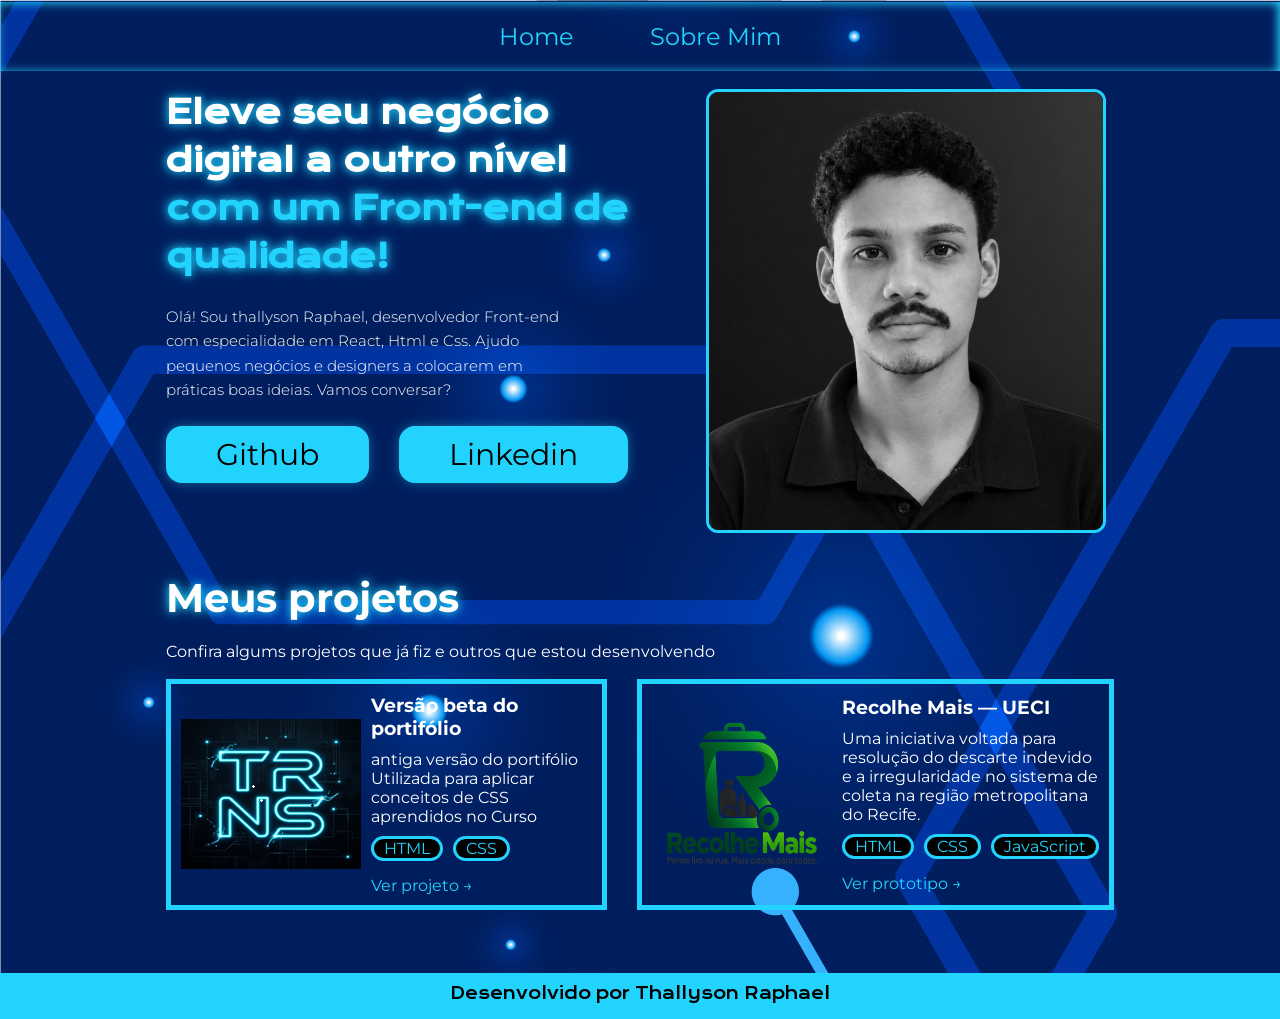
==== index.html @ 58ccdad1 "Add files via upload" ====
<!DOCTYPE html>
<html lang="pt-br">
<head>
    <meta charset="UTF-8">
    <meta name="viewport" content="width=device-width, initial-scale=1.0">
    <title>Portifólio</title>
    <link rel="stylesheet" href="style.css">
    <link rel="icon" type="image/png" href="/imagem/logo gemini.jpg">
</head>
<body>
    <header>
        <nav class="cabecalho">
            <a href="#">Home</a>
            <a href="sobre_mim.html">Sobre Mim</a>
          
        </nav>
    </header>
    <main>
        <section class="bloco_apresentacao">
            <div class="texto_apresentacao">
                <h1>Eleve seu negócio digital a outro nível <span class="destaque">com um Front-end de qualidade!</span></h1>
                <p> Olá! Sou thallyson Raphael, desenvolvedor Front-end com especialidade em React, Html e Css. Ajudo pequenos negócios e designers a colocarem em práticas boas ideias. Vamos conversar?</p>
                    <div class="contato"> 
                     <a href="https://github.com/TRNS-DEV" target="_blank">Github</a>
                    <a href="https://www.linkedin.com/in/thallyson-raphael-2501ab3b3/" target="_blank">Linkedin</a>
                    </div> 
                </div>
            <div class="foto">
                <img src="/imagem/thallyson 720pixel.png" alt="Foto do desenvolvedor">
            </div>
        </section>
        <section class="meus_projetos">
            <h2>Meus projetos</h2>
            <p class="introducao">Confira algums projetos que já fiz e outros que estou desenvolvendo</p>
            <div class="projetos_grid">
                <article class="projeto_card">
                    <img src="imagem/logo gemini 180x150.png" alt="">
                    <div class="info_projeto">
                    <h3>Versão beta do portifólio</h3>
                    <p>antiga versão do portifólio Utilizada para aplicar conceitos de CSS aprendidos no Curso</p>
                    <div class="tags">
                        <span class="html">HTML</span>
                        <span class="css">CSS</span>                        
                    </div>
                    <a href="https://trns-dev.github.io/Portif-lio-thallyson-Raphael/"> Ver projeto <span>→</span></a>
                </div>
                </article>
                
                <article class="projeto_card">
                    <img src="/imagem/logo_recolhemais.png" alt="">
                    <div class="info_projeto">
                    <h3>Recolhe Mais — UECI</h3>
                    <p>Uma iniciativa voltada para resolução do descarte indevido e a irregularidade no sistema de coleta na região metropolitana do Recife.</p>
                    <div class="tags">
                        <span>HTML</span>
                        <span>CSS</span>
                        <span>JavaScript</span>
                        
                    </div>
                    <a href="https://trns-dev.github.io/Testes/">Ver prototipo <span>→</span></a>
                    </div>
                    
                </article>
            </div>
        </section>
    </main>
    <footer class="rodape">Desenvolvido por Thallyson Raphael</footer>
</body>
</html>
---- style.css ----
@import url('https://fonts.googleapis.com/css2?family=Krona+One&family=Montserrat:ital,wght@0,100..900;1,100..900&display=swap');

:root {
    --corPrincipal: #22D4FD;
    --corFundo: #000000;
    --fontTitulo: "krona One", sans-serif;
    --fontPrincipal: "Montserrat", sans-serif;
}
/*sessão de medidas da pagina e do header*/

* {
    margin: 0;
    padding: 0;
    box-sizing: border-box;
}
header {
    padding: 20px;
     box-shadow: inset -2px 1px 10px var(--corPrincipal); 
    margin-top: 2px;
    /* background-image: linear-gradient(to left, var(--corFundo), var(--corPrincipal)); */
}

body {
    background-image: url(/imagem/background.jpg);
}



/*configurações do cabeçalho*/
.cabecalho {
    display: flex;
    /* gap: 100px; */
    gap: clamp(25px, 6vw, 100px);
    justify-content: center;
}

.cabecalho a {
    text-decoration: none;
    color: var(--corPrincipal);
    font-family: var(--fontPrincipal);
    font-size: 1.5rem;
}
.cabecalho img{
    width:100px;
    height: 100px;
    align-items: flex-end;
}
/*fim da sessão do cabeçalho*/

/* sessão do texto princiapal e seu paragrafo*/
.texto_apresentacao h1 {
    font-family: var(--fontTitulo);
    font-size: 2.0rem;
    line-height: 1.5;
    color: white;
    max-height: 700px ;
    max-width: 480px;
    text-shadow: 0 0 8px var(--corPrincipal), 0 0 16px rgba(34, 212, 253, 0.5);   
}
.destaque {
    color: #22D4FD;
    text-shadow: 0 0 8px var(--corPrincipal), 0 0 16px rgba(34, 212, 253, 0.5);
}
.texto_apresentacao p {
    font-family: var(--fontPrincipal);
    font-size: 0.95rem;
    line-height: 1.6;
    color: white;
    /* margin:10px; */
    font-weight: 300;
    max-width: 400px;
}
.texto_apresentacao{
    display: flex;
    flex-direction: column;
    gap: 24px;
}
/*Fim da sessão do texto h1 e seu paragrafo*/


/*Sessão dos botões do linkedin e github*/
.contato {
    display: flex;
    gap: 30px;
    justify-content: flex-start; 
}
.contato a {
    font-family: var(--fontPrincipal);
    background-color: #22D4FD;
    color: #000000;
    font-size: 30px;
    text-decoration: none;
     box-shadow: 0 0 12px rgba(34, 212, 253, 0.4);

    border-radius: 16px;
    border: solid 10px var(--corPrincipal);
    padding: 0 40px 0 40px;
    /* margin-top: 40px; */


    /*Fim da sessão*/
}

.bloco_apresentacao {
    display: flex;
    max-width: 1000px;
    margin: 0 auto;
    padding: 2vh 2vw;
    width: 90% ;

}

.foto img {
    width: 40vw;
    max-width: 400px;
    /* margin: 0 0 0 60px; */
    margin-left: clamp(20px, 5vw, 60px);
    border:solid 3px var(--corPrincipal);
    border-radius: 12px;
}

.rodape {
    background-color: #22D4FD;
    color: black;
    text-align: center;
    padding: 10px;
    font-size: 1rem;
    font-family: var(--fontTitulo);
    margin-top: 45px;
    padding-bottom:15px;
}
/*Parte de Meus projetos*/
.meus_projetos{
    max-width: 1000px;
    margin: 0 auto;
    width: 90% ;
    color: white;
    font-family: var(--fontPrincipal);
    padding: 2vh 2vw;
}
.projetos_grid{
display:flex;
gap: 30px;
}

.projeto_card{
display: flex;
flex: 1;
border: solid 5px #22D4FD;
align-items: center;
padding: 10px;
gap: 10px;
}

.projeto_card img{
    width:180px;
    height: 150px;
    flex-shrink: 1;
    
    
}
.projeto_card a{
    display: inline-block;
    text-decoration: none;
    color: #22D4FD;
    margin-top:15px ;

    
}
.projeto_card h3{
    margin: 0 0 10px 0;
}

.meus_projetos h2{
    font-size: 40px;
    margin-bottom:20px;
    text-shadow: 0 0 8px var(--corPrincipal), 0 0 16px rgba(34, 212, 253, 0.5); 
}
.introducao{
    margin-bottom: 18px;
}


.tags{
   display: flex;
   gap: 10px;
   
}
.tags span{
color: #22D4FD;
border: solid 3px var(--corPrincipal);
border-radius:20px;
background-color: #000000;
padding: 0 10px 0 10px;
margin: 10px 0 0 0;
}



























































































@media (max-width: 1070px) {

    .bloco_apresentacao {
        flex-direction: column-reverse;
        align-items: center;
        width: 100%;
        padding: 30px 20px;
    }

    .texto_apresentacao {
        align-items: center;
        text-align: center;
        width: 100%;
    }

    .texto_apresentacao h1 {
        max-width: 600px;
    }

    .texto_apresentacao p {
        max-width: 600px;
    }

    .foto img {
        width: min(400px, 80vw);
        margin: 0 0 30px 0;
    }

    .contato {
        justify-content: center;
        flex-wrap: wrap;
    }

}
@media(max-width: 931px){
    .projetos_grid{
        flex-direction: column;
    }
}









@media (max-width: 600px) {

    header {
        padding: 15px 10px;
    }

    .cabecalho {
        gap: 25px;
        flex-wrap: wrap;
    }

    .cabecalho a {
        font-size: 1.1rem;
    }

    .bloco_apresentacao {
        width: 100%;
        padding: 30px 20px;
    }

    .texto_apresentacao h1 {
        font-size: 1.5rem;
        max-width: 100%;
    }

    .texto_apresentacao p {
        font-size: 0.9rem;
        max-width: 100%;
    }

    .foto img {
        width: 100%;
        max-width: 300px;
        margin: 0 0 25px 0;
    }

    .contato {
        width: 100%;
        justify-content: center;
        gap: 15px;
    }

    .contato a {
        font-size: 16px;
        padding: 10px 15px;
        border: solid 5px var(--corPrincipal);
    }

    .rodape {
        font-size: 0.8rem;
    }    
    }







@media(max-width:544px)
{
    .projeto_card{
        flex-direction: column;
    }
    .projeto_card img{
        width: 100%;
        max-width: 300px;
        height: auto;
    }
}
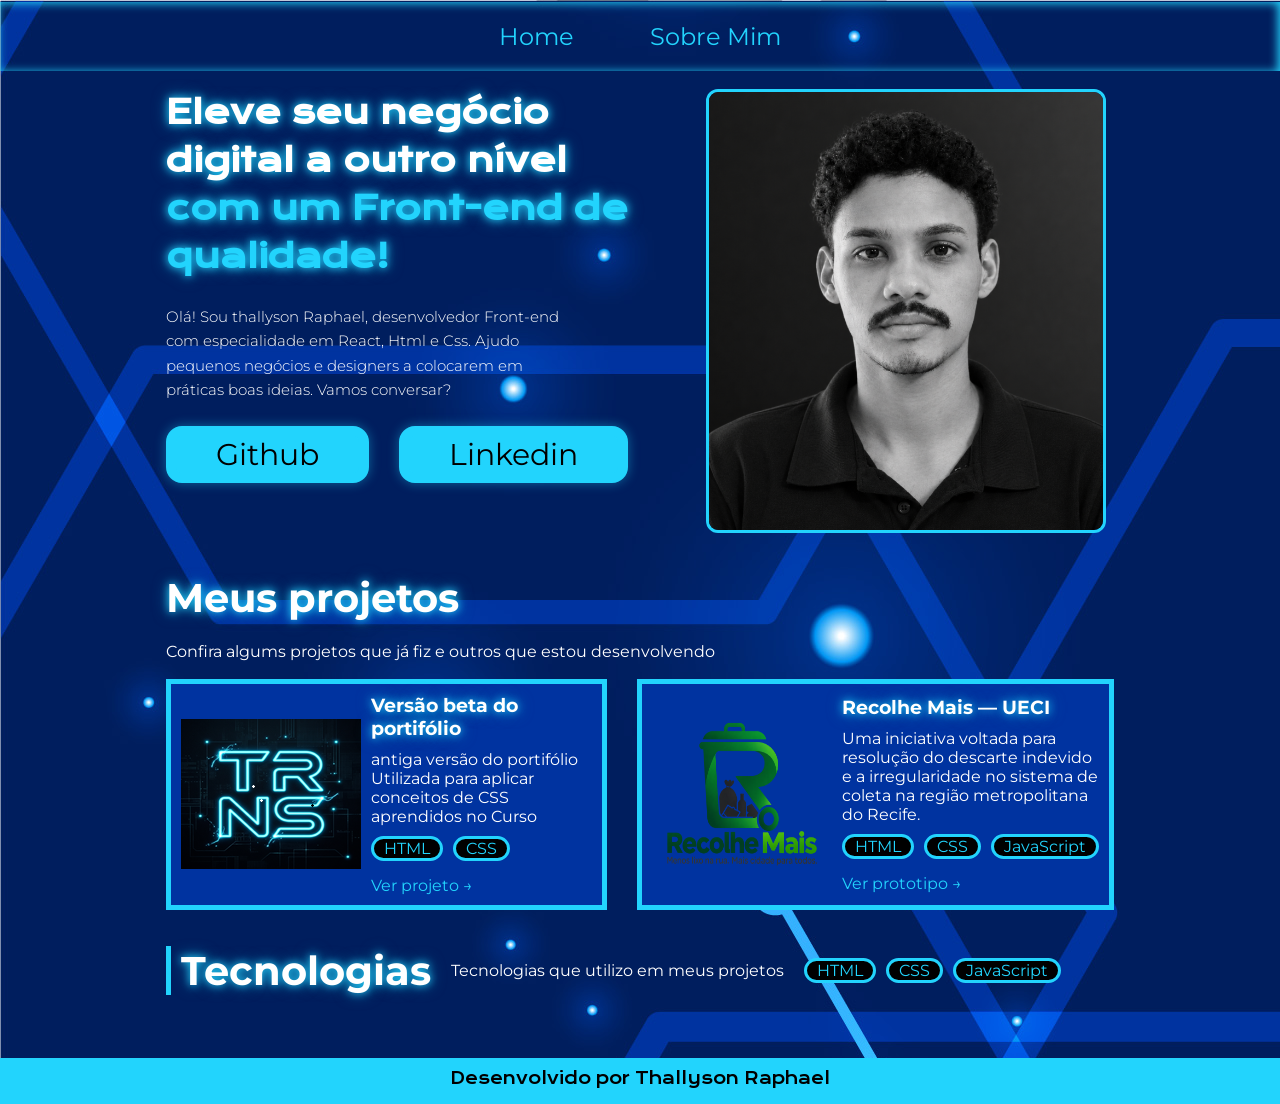
==== commit 5c560426: "Add files via upload" ====
--- a/index.html
+++ b/index.html
@@ -63,6 +63,16 @@
                 </article>
             </div>
         </section>
+        <section class="ferramentas">
+            <h2>Tecnologias</h2>
+            <p>Tecnologias que utilizo em meus projetos</p>
+            <div class="cards_tecnologias">
+                        <span>HTML</span>
+                        <span>CSS</span>
+                        <span>JavaScript</span>
+                        
+                    </div>
+        </section>
     </main>
     <footer class="rodape">Desenvolvido por Thallyson Raphael</footer>
 </body>
--- a/style.css
+++ b/style.css
@@ -40,11 +40,7 @@
     font-family: var(--fontPrincipal);
     font-size: 1.5rem;
 }
-.cabecalho img{
-    width:100px;
-    height: 100px;
-    align-items: flex-end;
-}
+
 /*fim da sessão do cabeçalho*/
 
 /* sessão do texto princiapal e seu paragrafo*/
@@ -130,7 +126,7 @@
     padding-bottom:15px;
 }
 /*Parte de Meus projetos*/
-.meus_projetos{
+.meus_projetos,.ferramentas{
     max-width: 1000px;
     margin: 0 auto;
     width: 90% ;
@@ -150,6 +146,7 @@
 align-items: center;
 padding: 10px;
 gap: 10px;
+background-color: #0033A0;
 }
 
 .projeto_card img{
@@ -169,6 +166,8 @@
 }
 .projeto_card h3{
     margin: 0 0 10px 0;
+    text-shadow: 0 0 8px var(--corPrincipal), 0 0 16px rgba(34, 212, 253, 0.5);
+font-family: var(--fontprincipal);
 }
 
 .meus_projetos h2{
@@ -184,104 +183,36 @@
 .tags{
    display: flex;
    gap: 10px;
+   margin-top: 10px;
    
 }
-.tags span{
+.tags span,.cards_tecnologias span{
 color: #22D4FD;
 border: solid 3px var(--corPrincipal);
 border-radius:20px;
 background-color: #000000;
 padding: 0 10px 0 10px;
-margin: 10px 0 0 0;
-}
-
-
-
-
-
-
-
-
-
-
-
-
-
-
-
-
-
-
-
-
-
-
-
-
-
-
-
-
-
-
-
-
-
-
-
-
-
-
-
-
-
-
-
-
-
-
-
-
-
-
-
-
-
-
-
-
-
-
-
-
-
-
-
-
-
-
-
-
-
-
-
-
-
-
-
-
-
-
-
-
-
-
-
-
-
-
-
-
+
+}
+.ferramentas{
+    gap: 20px;
+    display: flex;
+    align-items: center;
+}
+.ferramentas p{
+    font-family: var(--fontPrincipal);
+}
+.ferramentas h2{
+    border-left: solid 5px var(--corPrincipal);
+    padding-left: 10px;
+    font-size: 40px;
+    text-shadow: 0 0 8px var(--corPrincipal), 0 0 16px rgba(34, 212, 253, 0.5); 
+}.cards_tecnologias{
+display: flex;
+gap: 10px;
+}
+
+    
 
 
 
@@ -319,18 +250,18 @@
     }
 
 }
-@media(max-width: 931px){
+@media(max-width: 966px){
     .projetos_grid{
         flex-direction: column;
     }
 }
 
-
-
-
-
-
-
+@media(max-width:866px){
+    .ferramentas{
+        flex-wrap: wrap;
+        flex-direction: column;
+    }
+}
 
 
 @media (max-width: 600px) {
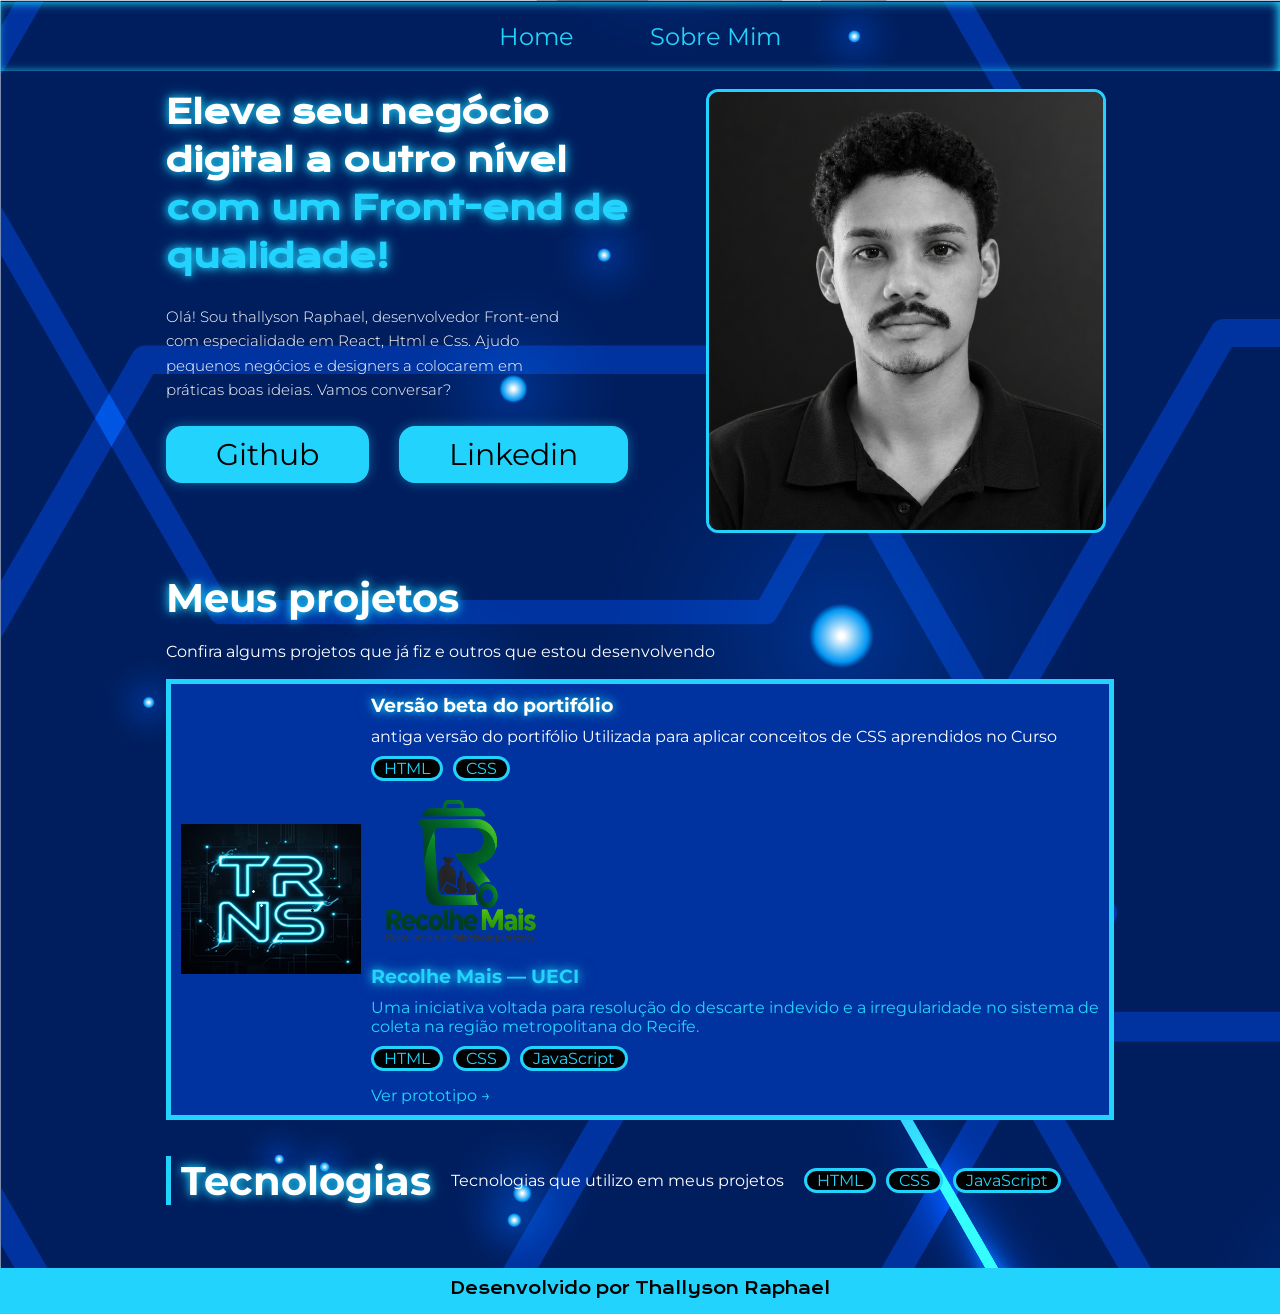
==== commit 73cd54ed: "Fix HTML formatting and structure" ====
--- a/index.html
+++ b/index.html
@@ -42,7 +42,7 @@
                         <span class="html">HTML</span>
                         <span class="css">CSS</span>                        
                     </div>
-                    <a href="https://trns-dev.github.io/Portif-lio-thallyson-Raphael/"> Ver projeto <span>→</span></a>
+                    <a href="https://trns-dev.github.io/Portif-lio-thallyson-Raphael/" target="_blank> Ver projeto <span>→</span></a>
                 </div>
                 </article>
                 
@@ -76,4 +76,4 @@
     </main>
     <footer class="rodape">Desenvolvido por Thallyson Raphael</footer>
 </body>
-</html>+</html>
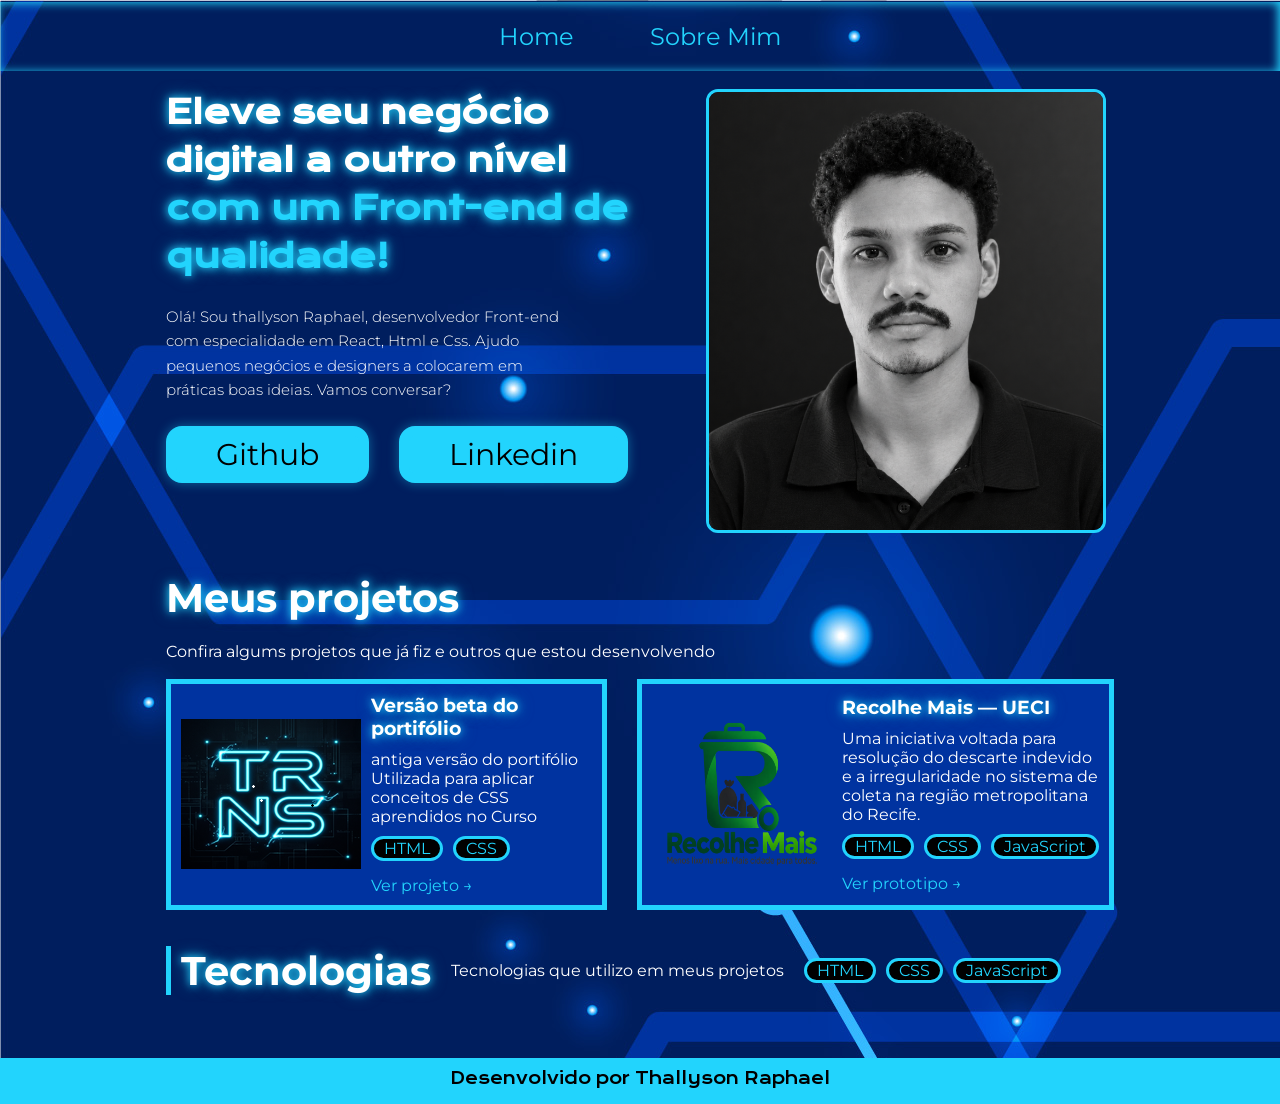
==== commit 30a5b0f3: "Add files via upload" ====
--- a/index.html
+++ b/index.html
@@ -10,7 +10,7 @@
 <body>
     <header>
         <nav class="cabecalho">
-            <a href="#">Home</a>
+            <a href="index.html">Home</a>
             <a href="sobre_mim.html">Sobre Mim</a>
           
         </nav>
@@ -20,7 +20,8 @@
             <div class="texto_apresentacao">
                 <h1>Eleve seu negócio digital a outro nível <span class="destaque">com um Front-end de qualidade!</span></h1>
                 <p> Olá! Sou thallyson Raphael, desenvolvedor Front-end com especialidade em React, Html e Css. Ajudo pequenos negócios e designers a colocarem em práticas boas ideias. Vamos conversar?</p>
-                    <div class="contato"> 
+    
+                <div class="contato"> 
                      <a href="https://github.com/TRNS-DEV" target="_blank">Github</a>
                     <a href="https://www.linkedin.com/in/thallyson-raphael-2501ab3b3/" target="_blank">Linkedin</a>
                     </div> 
@@ -42,7 +43,7 @@
                         <span class="html">HTML</span>
                         <span class="css">CSS</span>                        
                     </div>
-                    <a href="https://trns-dev.github.io/Portif-lio-thallyson-Raphael/" target="_blank> Ver projeto <span>→</span></a>
+                    <a href="https://trns-dev.github.io/Portif-lio-thallyson-Raphael/" target="_blank"> Ver projeto <span>→</span></a>
                 </div>
                 </article>
                 
@@ -76,4 +77,4 @@
     </main>
     <footer class="rodape">Desenvolvido por Thallyson Raphael</footer>
 </body>
-</html>
+</html>
--- a/style.css
+++ b/style.css
@@ -173,8 +173,11 @@
 .meus_projetos h2{
     font-size: 40px;
     margin-bottom:20px;
-    text-shadow: 0 0 8px var(--corPrincipal), 0 0 16px rgba(34, 212, 253, 0.5); 
-}
+    text-shadow: 0 0 8px var(--corPrincipal), 0 0 16px rgba(34, 212, 253, 0.5);
+    
+     
+}
+.meus_projetos 
 .introducao{
     margin-bottom: 18px;
 }
